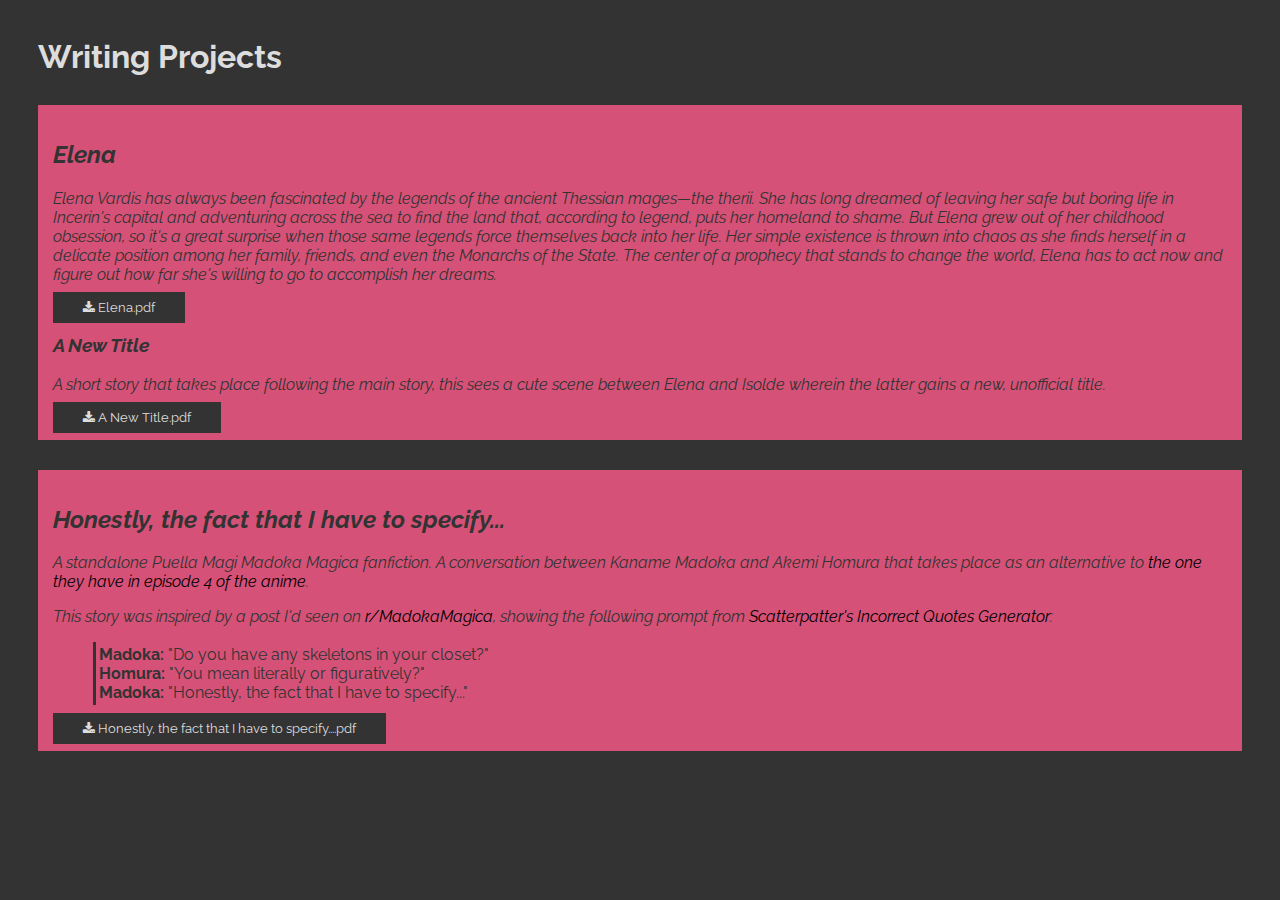
==== index.html @ bce81118 "add Honestly, the fact that I have to specify..." ====
<html>

<head>
    <title>Writing Projects</title>

    <!-- styling -->
    <link href="static/base-style.css" rel="stylesheet" />
    <link rel="stylesheet" href="https://cdnjs.cloudflare.com/ajax/libs/font-awesome/4.7.0/css/font-awesome.min.css">

    <!-- fonts -->
    <link rel="preconnect" href="https://fonts.googleapis.com">
    <link rel="preconnect" href="https://fonts.gstatic.com">
    <link href="https://fonts.googleapis.com/css2?family=Raleway&display=swap" rel="stylesheet">
</head>

<body>
    <h1>Writing Projects</h1>

    <!-- ELENA -->
    <div class="group">
        <h2><i>Elena</i></h2>

        <p class="description">
            Elena Vardis has always been fascinated by the legends of the ancient Thessian mages—the therii. She has
            long dreamed of leaving her safe but boring life in Incerin's capital and adventuring across the sea to find
            the land that, according to legend, puts her homeland to shame. But Elena grew out of her childhood
            obsession, so it's a great surprise when those same legends force themselves back into her life. Her simple
            existence is thrown into chaos as she finds herself in a delicate position among her family, friends, and
            even the Monarchs of the State. The center of a prophecy that stands to change the world, Elena has to act
            now and figure out how far she's willing to go to accomplish her dreams.
        </p>

        <a class="dl" href="./static/media/Elena.pdf" download>
            <i class="fa fa-download"></i>
            Elena.pdf
        </a>

        <h3><i>A New Title</i></h3>
        <p class="description">
            A short story that takes place following the main story, this sees a cute scene between Elena and Isolde
            wherein the latter gains a new, unofficial title.
        </p>
        <a class="dl" href="./static/media/A New Title.pdf" download>
            <i class="fa fa-download"></i>
            A New Title.pdf
        </a>
    </div>

    <!-- Honestly, the fact that I have to specify... -->
    <div class="group">
        <h2><i>Honestly, the fact that I have to specify...</i></h2>

        <p class="description">
            A standalone Puella Magi Madoka Magica fanfiction. A conversation between Kaname Madoka and Akemi Homura
            that takes place as an alternative to <a
                href="https://wiki.puella-magi.net/The_Beginning_Story:_Episode_4#Residential_Street">the one they have
                in episode 4 of the anime</a>.
        </p>
        <p class="description">
            This story was inspired by a post I'd seen on <a
                href="https://reddit.com/r/madokamagica">r/MadokaMagica</a>, showing the following prompt from <a
                href="https://incorrect-quotes-generator.neocities.org/">Scatterpatter's Incorrect Quotes Generator</a>:
        </p>
        <blockquote>
            <b>Madoka:</b> "Do you have any skeletons in your closet?" <br/>
            <b>Homura:</b> "You mean literally or figuratively?" <br/>
            <b>Madoka:</b> "Honestly, the fact that I have to specify..."
        </blockquote>

        <a class="dl" href="./static/media/Honestly, the fact that I have to specify....pdf" download>
            <i class="fa fa-download"></i>
            Honestly, the fact that I have to specify....pdf
        </a>
    </div>
</body>

</html>
---- static/base-style.css ----
body {
    background-color: #333;
    color: #ddd;
    font-family: "Raleway", sans-serif;
    margin: 3%;
}

a {
    text-decoration: none;
}

.group {
    background-color: #d65177;
    color: #333;
    padding: 15px;
    margin: 30px 0px 30px 0px;
}

.group a {
    color: #000;
}

.description {
    font-style: italic;
}

a.dl {
    background-color: #333;
    color: #ddd;
    border: none;
    padding: 8px 30px;
    margin-top: 4px;
    cursor: pointer;
    font-size: 80%;
}

a.dl:hover {
    background-color: #222;
}

blockquote {
    border-left: 3px solid #333;
    padding: 3px;
}
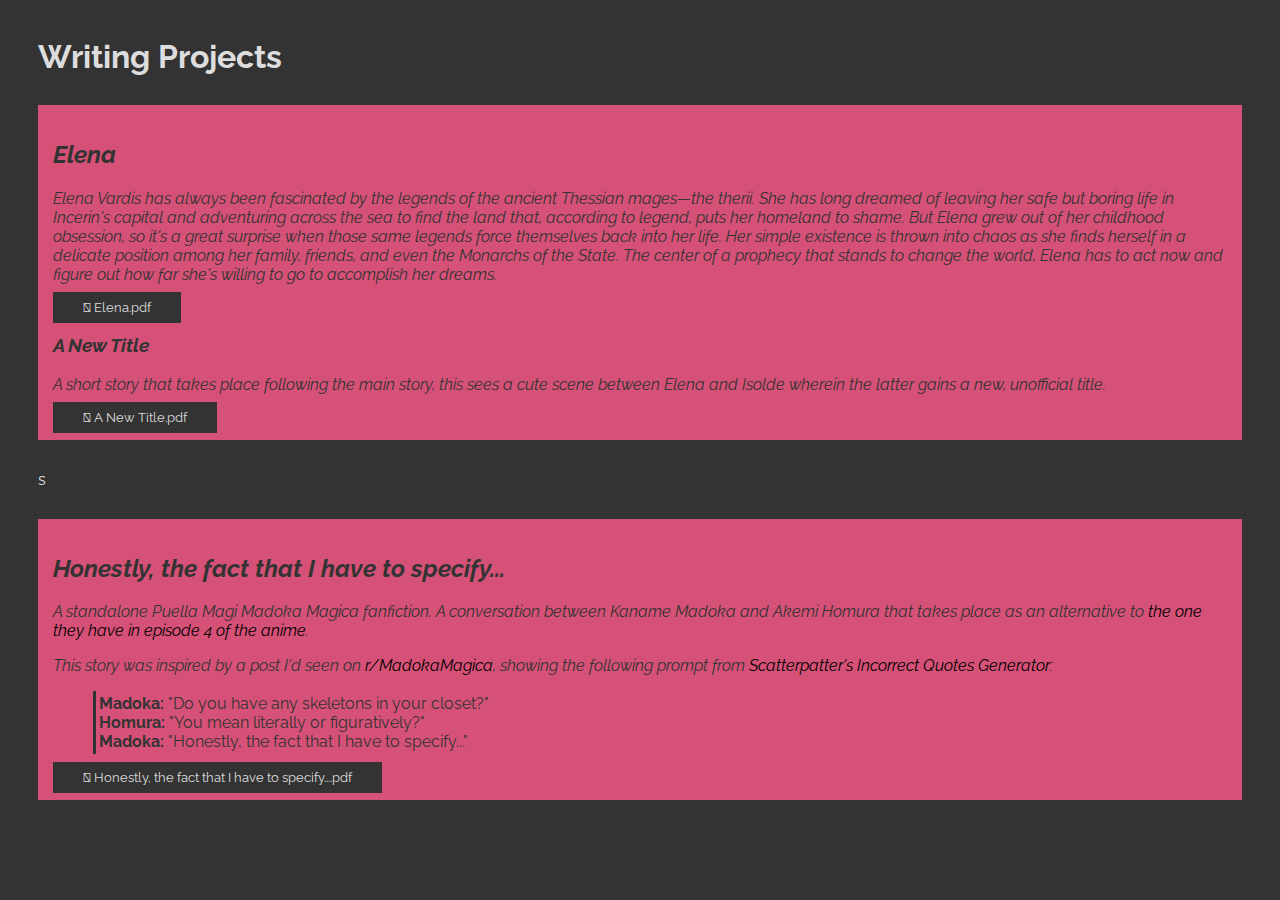
==== commit 50a27465: "correct font-awesome class fa→fas since the former is deprecated" ====
--- a/index.html
+++ b/index.html
@@ -30,8 +30,8 @@
             now and figure out how far she's willing to go to accomplish her dreams.
         </p>
 
-        <a class="dl" href="./static/media/Elena.pdf" download>
-            <i class="fa fa-download"></i>
+        <a class="dl" href="./static/media/Elena.pdf" target="_blank" download>
+            <i class="fas fa-download"></i>
             Elena.pdf
         </a>
 
@@ -40,11 +40,11 @@
             A short story that takes place following the main story, this sees a cute scene between Elena and Isolde
             wherein the latter gains a new, unofficial title.
         </p>
-        <a class="dl" href="./static/media/A New Title.pdf" download>
-            <i class="fa fa-download"></i>
+        <a class="dl" href="./static/media/A New Title.pdf" target="_blank" download>
+            <i class="fas fa-download"></i>
             A New Title.pdf
         </a>
-    </div>
+    </div>s
 
     <!-- Honestly, the fact that I have to specify... -->
     <div class="group">
@@ -67,8 +67,8 @@
             <b>Madoka:</b> "Honestly, the fact that I have to specify..."
         </blockquote>
 
-        <a class="dl" href="./static/media/Honestly, the fact that I have to specify....pdf" download>
-            <i class="fa fa-download"></i>
+        <a class="dl" href="./static/media/Honestly, the fact that I have to specify....pdf" target="_blank" download>
+            <i class="fas fa-download"></i>
             Honestly, the fact that I have to specify....pdf
         </a>
     </div>
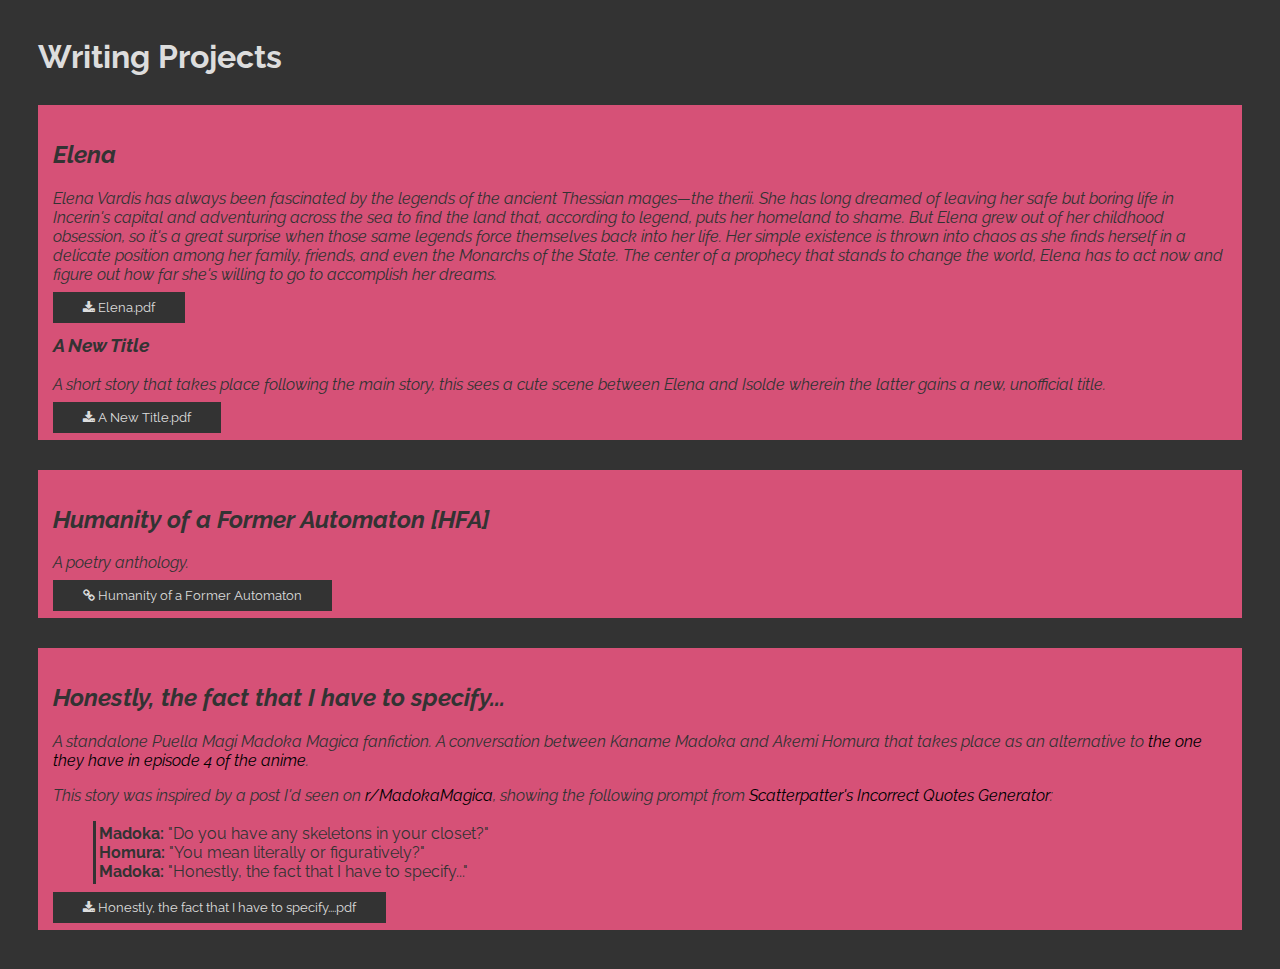
==== commit 329be2e7: "add HFA" ====
--- a/index.html
+++ b/index.html
@@ -31,7 +31,7 @@
         </p>
 
         <a class="dl" href="./static/media/Elena.pdf" target="_blank" download>
-            <i class="fas fa-download"></i>
+            <i class="fa fa-download"></i>
             Elena.pdf
         </a>
 
@@ -41,10 +41,24 @@
             wherein the latter gains a new, unofficial title.
         </p>
         <a class="dl" href="./static/media/A New Title.pdf" target="_blank" download>
-            <i class="fas fa-download"></i>
+            <i class="fa fa-download"></i>
             A New Title.pdf
         </a>
-    </div>s
+    </div>
+
+    <!-- Humanity of a Former Automaton -->
+    <div class="group">
+        <h2><i>Humanity of a Former Automaton [HFA]</i></h2>
+
+        <p class="description">
+            A poetry anthology.
+        </p>
+
+        <a class="dl" href="./hfa.html" target="_blank" download>
+            <i class="fa fa-link"></i>
+            Humanity of a Former Automaton
+        </a>
+    </div>
 
     <!-- Honestly, the fact that I have to specify... -->
     <div class="group">
@@ -68,7 +82,7 @@
         </blockquote>
 
         <a class="dl" href="./static/media/Honestly, the fact that I have to specify....pdf" target="_blank" download>
-            <i class="fas fa-download"></i>
+            <i class="fa fa-download"></i>
             Honestly, the fact that I have to specify....pdf
         </a>
     </div>
